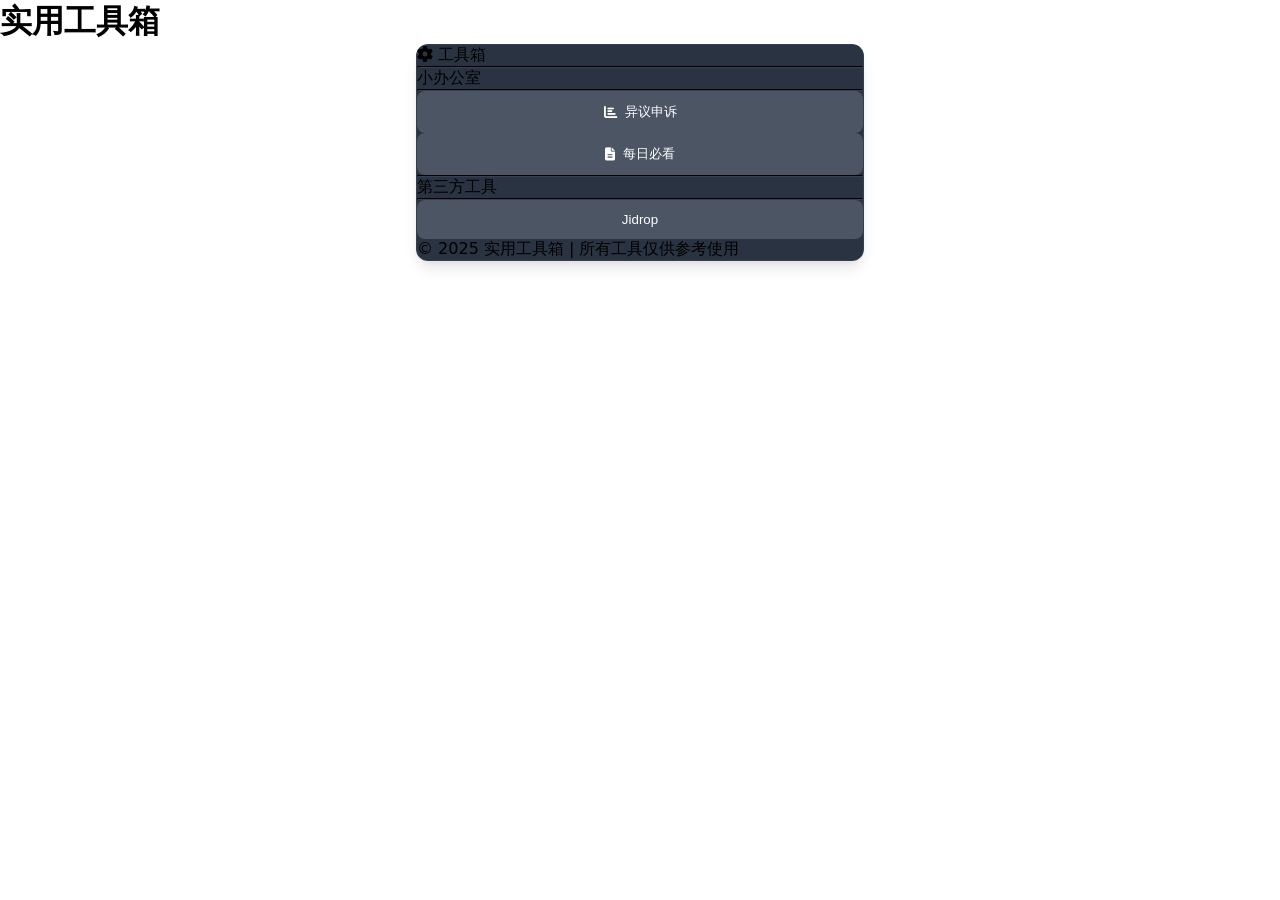
==== index.html @ 1bca1ba9 "新增异议申诉和每日必看页面，重构代码结构，提取公共函数，统一样式，优化深色模式支持，确保所有组件符合Flowbite标准。" ====
<!DOCTYPE html>
<html lang="zh-CN">

<head>
    <meta charset="UTF-8">
    <meta name="viewport" content="width=device-width, initial-scale=1.0">
    <title>工具箱 - 高效实用的工具集合</title>
    <!-- Tailwind CSS -->
    <script src="https://cdn.tailwindcss.com"></script>
    <!-- Tailwind配置 -->
    <script>
        tailwind.config = {
            darkMode: 'class',
            theme: {
                extend: {
                    colors: {
                        primary: '#6b7280', // 主色调统一（灰色）
                        secondary: '#4b5563',
                    },
                    fontFamily: {
                        sans: ['Inter', 'system-ui', 'sans-serif'], // 现代无衬线字体
                    },
                }
            }
        }
    </script>
    <!-- 公共样式 -->
    <link rel="stylesheet" href="assets/css/common.css" />
    <!-- Flowbite（增强组件） -->
    <link rel="stylesheet" href="https://cdn.jsdelivr.net/npm/flowbite@2.5.2/dist/flowbite.min.css" />
</head>

<body class="min-h-screen p-4 bg-gray-900">
    <!-- 自适应背景图（移动端/桌面端） -->
    <div class="fixed inset-0 -z-10">
        <img src="assets/images/bg-mobile.jpg" alt="移动端背景" class="w-full h-full object-cover md:hidden"
            onerror="this.style.display='none'">
        <img src="assets/images/bg-desktop.jpg" alt="桌面端背景" class="w-full h-full object-cover hidden md:block"
            onerror="this.style.display='none'">
        <!-- 背景遮罩（提升文字可读性） -->
        <div class="absolute inset-0 bg-black/50"></div>
    </div>

    <!-- 主容器（移动端优先） -->
    <div class="w-full max-w-md mx-auto mt-8 mb-8">
        <!-- Logo区域 -->
        <div class="flex items-center justify-center mb-6">
            <img src="assets/images/logo.png" alt="工具箱Logo" class="w-12 h-12 rounded-full"
                onerror="this.style.display='none'">
            <h1 class="ml-3 text-2xl font-bold text-white drop-shadow-md">实用工具箱</h1>
        </div>

        <!-- 卡片容器 -->
        <div class="card">
            <!-- 标题栏（复用公共函数） -->
            <div id="header"></div>

            <!-- 工具按钮列表 -->
            <div class="p-5 space-y-4">

                <!-- 新增分割线+说明（增强真实感） -->
                <div class="flex items-center gap-2 text-gray-400 text-sm mt-2">
                    <hr class="flex-1 border-gray-700">
                    <span>小办公室</span>
                    <hr class="flex-1 border-gray-700">
                </div>

                <!-- 异议申诉按钮 -->
                <a href="pages/异议申诉.html" class="block">
                    <button type="button" class="btn-primary inline-flex items-center justify-center gap-2">
                        <span id="icon-objection"></span>
                        <span>异议申诉</span>
                    </button>
                </a>

                <!-- 每日必看按钮 -->
                <a href="pages/每日必看.html" class="block">
                    <button type="button" class="btn-primary inline-flex items-center justify-center gap-2">
                        <span id="icon-daily"></span>
                        <span>每日必看</span>
                    </button>
                </a>

                <!-- 新增分割线+说明（增强真实感） -->
                <div class="flex items-center gap-2 text-gray-400 text-sm mt-2">
                    <hr class="flex-1 border-gray-700">
                    <span>第三方工具</span>
                    <hr class="flex-1 border-gray-700">
                </div>


                <!-- Jidrop按钮 -->
                <a href="https://jidrop.com/" target="_blank" class="block">
                    <button type="button" class="btn-primary inline-flex items-center justify-center gap-2">
                        <img src="https://jidrop.com/images/favicon-96x96.png" alt="Jidrop图标" class="w-5 h-5"
                            onerror="this.style.display='none'; document.getElementById('icon-jidrop').style.display='inline-block'">
                
                        <span>Jidrop</span>
                    </button>
                </a>
            </div>

            <!-- 底部信息（增强真实感） -->
            <div class="px-5 py-4 border-t border-gray-700 text-xs text-gray-400">
                <p>© 2025 实用工具箱 | 所有工具仅供参考使用</p>
            </div>
        </div>
    </div>

    <!-- 脚本加载 -->
    <script src="https://cdn.jsdelivr.net/npm/flowbite@2.5.2/dist/flowbite.min.js"></script>
    <script src="assets/js/common.js"></script>
    <script>
        // 渲染标题栏
        document.getElementById('header').innerHTML = renderHeader(`
            <span class="inline-flex items-center gap-2">
                <i class="fa-solid fa-cog w-5 h-5"></i> 工具箱
            </span>
        `);
        // 渲染按钮图标
        document.getElementById('icon-objection').innerHTML = '<i class="fa-solid fa-chart-bar w-5 h-5"></i>';
        document.getElementById('icon-daily').innerHTML = '<i class="fa-solid fa-file-text w-5 h-5"></i>';
    </script>
</body>

</html>
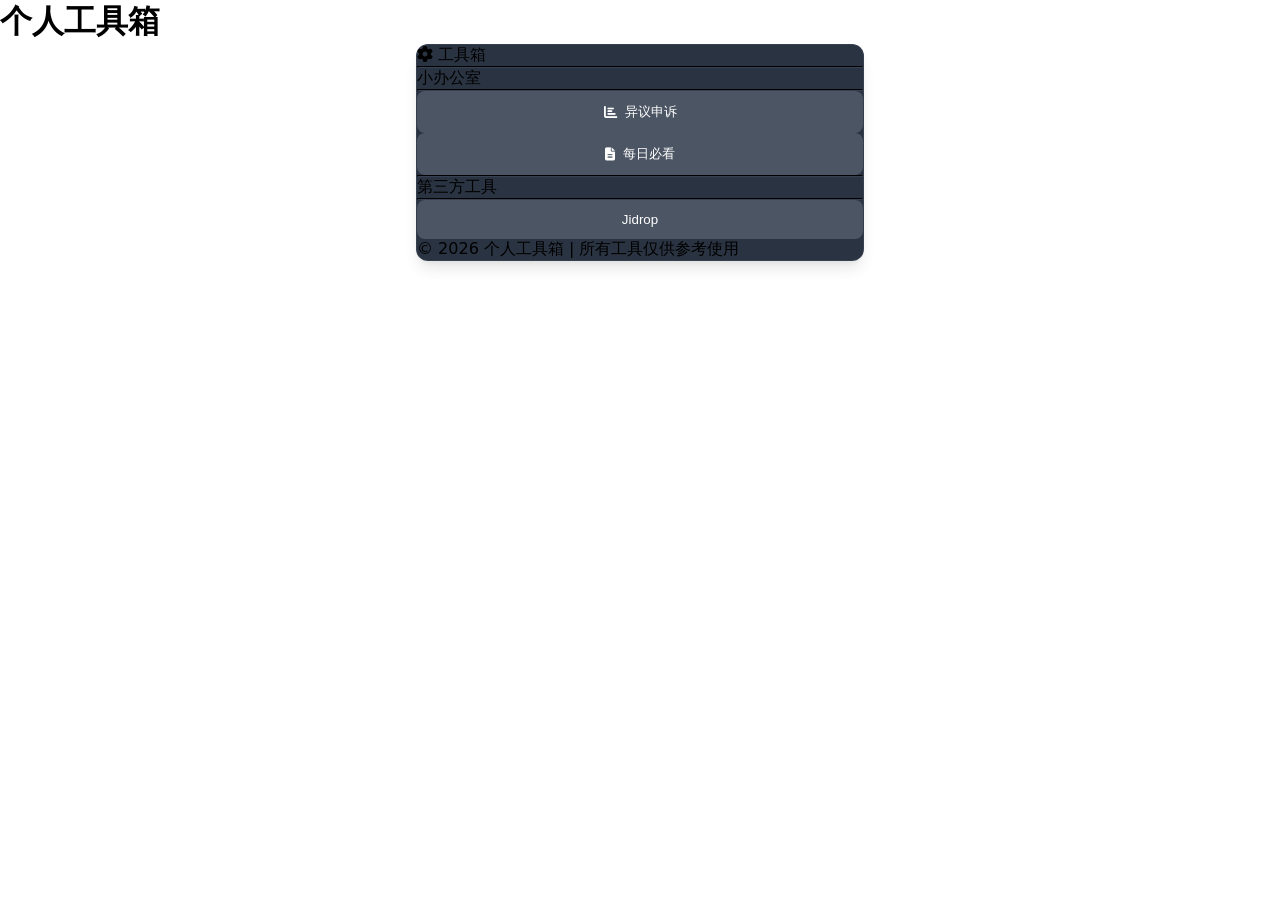
==== commit 7d0d9825: "修改标题和版权信息，将“实用工具箱”更改为“个人工具箱”，更新版权年份至2026年。" ====
--- a/index.html
+++ b/index.html
@@ -47,7 +47,7 @@
         <div class="flex items-center justify-center mb-6">
             <img src="assets/images/logo.png" alt="工具箱Logo" class="w-12 h-12 rounded-full"
                 onerror="this.style.display='none'">
-            <h1 class="ml-3 text-2xl font-bold text-white drop-shadow-md">实用工具箱</h1>
+            <h1 class="ml-3 text-2xl font-bold text-white drop-shadow-md">个人工具箱</h1>
         </div>
 
         <!-- 卡片容器 -->
@@ -102,7 +102,7 @@
 
             <!-- 底部信息（增强真实感） -->
             <div class="px-5 py-4 border-t border-gray-700 text-xs text-gray-400">
-                <p>© 2025 实用工具箱 | 所有工具仅供参考使用</p>
+                <p>© 2026 个人工具箱 | 所有工具仅供参考使用</p>
             </div>
         </div>
     </div>
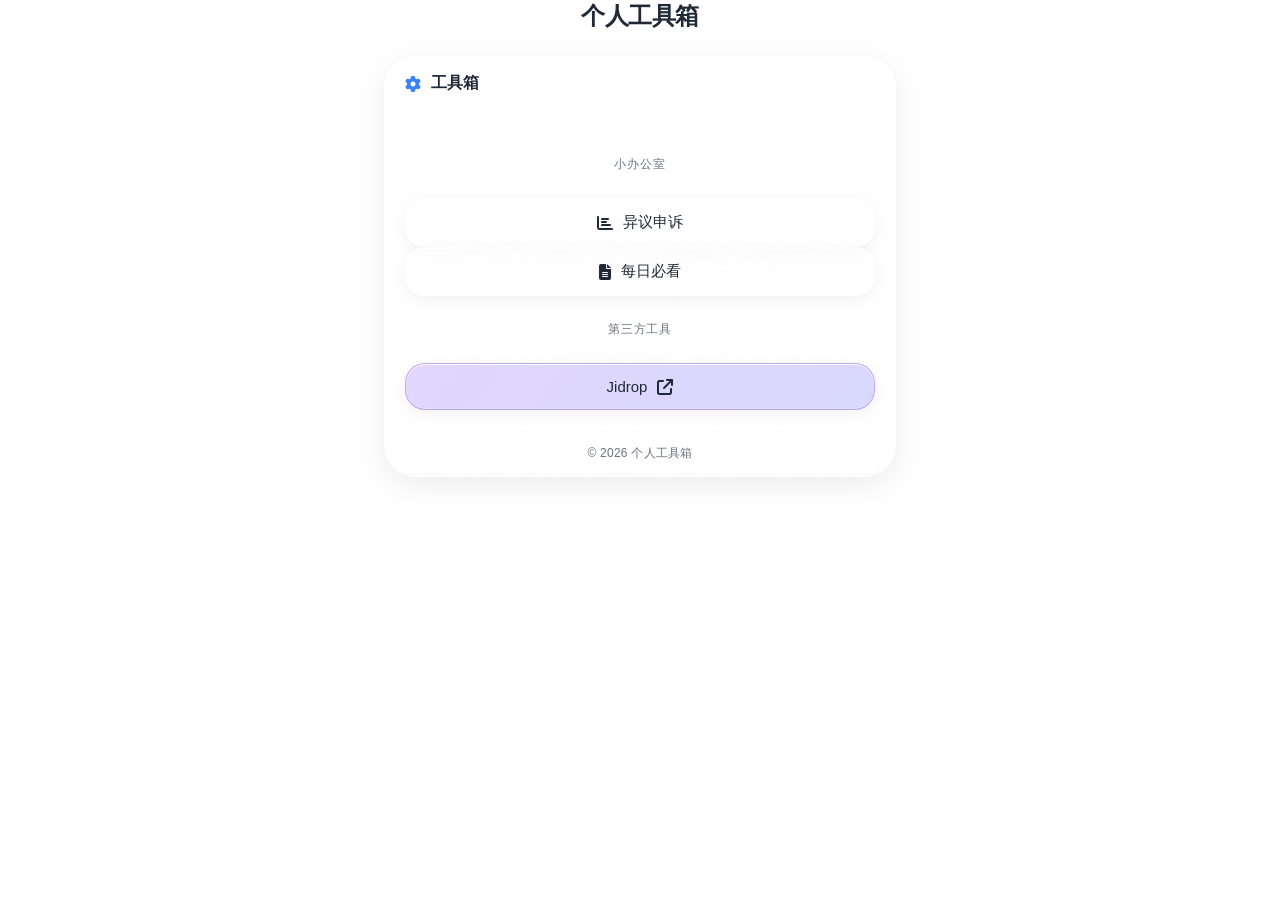
==== commit 6c722c37: "更新工具箱页面，优化了样式和结构，移除了Flowbite依赖，添加Font Awesome图标库。调整了各页面的布局，使其在移动端和桌面端更具响应性。修复了按钮图标渲染问题，并简化了代码结构，提升了可" ====
--- a/index.html
+++ b/index.html
@@ -7,120 +7,93 @@
     <title>工具箱 - 高效实用的工具集合</title>
     <!-- Tailwind CSS -->
     <script src="https://cdn.tailwindcss.com"></script>
-    <!-- Tailwind配置 -->
-    <script>
-        tailwind.config = {
-            darkMode: 'class',
-            theme: {
-                extend: {
-                    colors: {
-                        primary: '#6b7280', // 主色调统一（灰色）
-                        secondary: '#4b5563',
-                    },
-                    fontFamily: {
-                        sans: ['Inter', 'system-ui', 'sans-serif'], // 现代无衬线字体
-                    },
-                }
-            }
-        }
-    </script>
     <!-- 公共样式 -->
     <link rel="stylesheet" href="assets/css/common.css" />
-    <!-- Flowbite（增强组件） -->
-    <link rel="stylesheet" href="https://cdn.jsdelivr.net/npm/flowbite@2.5.2/dist/flowbite.min.css" />
+    <!-- Font Awesome -->
+    <link rel="stylesheet" href="https://cdnjs.cloudflare.com/ajax/libs/font-awesome/6.5.1/css/all.min.css" />
 </head>
 
-<body class="min-h-screen p-4 bg-gray-900">
-    <!-- 自适应背景图（移动端/桌面端） -->
-    <div class="fixed inset-0 -z-10">
-        <img src="assets/images/bg-mobile.jpg" alt="移动端背景" class="w-full h-full object-cover md:hidden"
-            onerror="this.style.display='none'">
-        <img src="assets/images/bg-desktop.jpg" alt="桌面端背景" class="w-full h-full object-cover hidden md:block"
-            onerror="this.style.display='none'">
-        <!-- 背景遮罩（提升文字可读性） -->
-        <div class="absolute inset-0 bg-black/50"></div>
-    </div>
+<body class="min-h-screen p-4 md:p-8">
+    <!-- SVG滤镜定义 - 液态玻璃效果 -->
+    <svg style="position: absolute; width: 0; height: 0; pointer-events: none;">
+        <defs>
+            <filter id="liquid-glass-filter" x="-50%" y="-50%" width="200%" height="200%">
+                <feGaussianBlur in="SourceGraphic" stdDeviation="10" result="blur" />
+                <feColorMatrix in="blur" mode="matrix" values="1 0 0 0 0  0 1 0 0 0  0 0 1 0 0  0 0 0 18 -7"
+                    result="goo" />
+                <feComposite in="SourceGraphic" in2="goo" operator="atop" />
+            </filter>
+        </defs>
+    </svg>
 
-    <!-- 主容器（移动端优先） -->
-    <div class="w-full max-w-md mx-auto mt-8 mb-8">
+    <!-- 主容器 -->
+    <div class="w-full max-w-lg mx-auto mt-4 md:mt-12 mb-8">
         <!-- Logo区域 -->
-        <div class="flex items-center justify-center mb-6">
-            <img src="assets/images/logo.png" alt="工具箱Logo" class="w-12 h-12 rounded-full"
-                onerror="this.style.display='none'">
-            <h1 class="ml-3 text-2xl font-bold text-white drop-shadow-md">个人工具箱</h1>
+        <div class="logo-container">
+            <img src="assets/images/logo.png" alt="工具箱Logo" onerror="this.style.display='none'">
+            <h1>个人工具箱</h1>
         </div>
 
         <!-- 卡片容器 -->
         <div class="card">
-            <!-- 标题栏（复用公共函数） -->
-            <div id="header"></div>
+            <!-- 标题栏 -->
+            <div class="card-header">
+                <div class="card-header-title">
+                    <i class="fa-solid fa-cog"></i>
+                    <span>工具箱</span>
+                </div>
+            </div>
 
             <!-- 工具按钮列表 -->
-            <div class="p-5 space-y-4">
+            <div class="card-content space-y-3">
 
-                <!-- 新增分割线+说明（增强真实感） -->
-                <div class="flex items-center gap-2 text-gray-400 text-sm mt-2">
-                    <hr class="flex-1 border-gray-700">
+                <!-- 分割线：小办公室 -->
+                <div class="divider">
                     <span>小办公室</span>
-                    <hr class="flex-1 border-gray-700">
                 </div>
 
                 <!-- 异议申诉按钮 -->
                 <a href="pages/异议申诉.html" class="block">
-                    <button type="button" class="btn-primary inline-flex items-center justify-center gap-2">
-                        <span id="icon-objection"></span>
+                    <button type="button" class="btn-primary">
+                        <i class="fa-solid fa-chart-bar"></i>
                         <span>异议申诉</span>
                     </button>
                 </a>
 
                 <!-- 每日必看按钮 -->
                 <a href="pages/每日必看.html" class="block">
-                    <button type="button" class="btn-primary inline-flex items-center justify-center gap-2">
-                        <span id="icon-daily"></span>
+                    <button type="button" class="btn-primary">
+                        <i class="fa-solid fa-file-text"></i>
                         <span>每日必看</span>
                     </button>
                 </a>
 
-                <!-- 新增分割线+说明（增强真实感） -->
-                <div class="flex items-center gap-2 text-gray-400 text-sm mt-2">
-                    <hr class="flex-1 border-gray-700">
+                <!-- 分割线：第三方工具 -->
+                <div class="divider">
                     <span>第三方工具</span>
-                    <hr class="flex-1 border-gray-700">
                 </div>
-
 
                 <!-- Jidrop按钮 -->
                 <a href="https://jidrop.com/" target="_blank" class="block">
-                    <button type="button" class="btn-primary inline-flex items-center justify-center gap-2">
-                        <img src="https://jidrop.com/images/favicon-96x96.png" alt="Jidrop图标" class="w-5 h-5"
-                            onerror="this.style.display='none'; document.getElementById('icon-jidrop').style.display='inline-block'">
-                
+                    <button type="button" class="btn-primary btn-external">
+                        <img src="https://jidrop.com/images/favicon-96x96.png" alt="Jidrop" class="w-5 h-5 rounded"
+                            onerror="this.style.display='none'">
                         <span>Jidrop</span>
+                        <i class="fa-solid fa-external-link text-xs opacity-60"></i>
                     </button>
                 </a>
+
             </div>
 
-            <!-- 底部信息（增强真实感） -->
-            <div class="px-5 py-4 border-t border-gray-700 text-xs text-gray-400">
-                <p>© 2026 个人工具箱 | 所有工具仅供参考使用</p>
+            <!-- 底部信息 -->
+            <div class="card-footer">
+                <p>© 2026 个人工具箱</p>
             </div>
         </div>
     </div>
 
     <!-- 脚本加载 -->
-    <script src="https://cdn.jsdelivr.net/npm/flowbite@2.5.2/dist/flowbite.min.js"></script>
     <script src="assets/js/common.js"></script>
-    <script>
-        // 渲染标题栏
-        document.getElementById('header').innerHTML = renderHeader(`
-            <span class="inline-flex items-center gap-2">
-                <i class="fa-solid fa-cog w-5 h-5"></i> 工具箱
-            </span>
-        `);
-        // 渲染按钮图标
-        document.getElementById('icon-objection').innerHTML = '<i class="fa-solid fa-chart-bar w-5 h-5"></i>';
-        document.getElementById('icon-daily').innerHTML = '<i class="fa-solid fa-file-text w-5 h-5"></i>';
-    </script>
 </body>
 
 </html>
--- a/assets/css/common.css
+++ b/assets/css/common.css
@@ -0,0 +1,697 @@
+/* 液态玻璃效果 - 基于 shuding/liquid-glass */
+
+/* CSS变量 */
+:root {
+    --glass-blur: 0.5px;
+    --glass-primary: #3b82f6;
+    --glass-secondary: #6366f1;
+    --glass-text: #1f2937;
+    --glass-text-muted: #6b7280;
+}
+
+/* 全局重置 */
+* {
+    margin: 0;
+    padding: 0;
+    box-sizing: border-box;
+}
+
+/* 自定义字体 */
+@import url('https://fonts.googleapis.com/css2?family=Inter:wght@400;500;600;700&display=swap');
+
+/* 页面背景 */
+body {
+    font-family: 'Inter', -apple-system, BlinkMacSystemFont, sans-serif;
+    min-height: 100vh;
+    color: var(--glass-text);
+    overflow-x: hidden;
+    background-image: url('https://files.seeusercontent.com/2026/03/21/Rz3d/24_.jpg');
+    background-size: cover;
+    background-position: center;
+    background-attachment: fixed;
+}
+
+/* SVG滤镜定义 - 液态玻璃核心 */
+@supports (backdrop-filter: blur(1px)) {
+    .liquid-glass {
+        backdrop-filter: url(#liquid-glass-filter) blur(var(--glass-blur));
+        -webkit-backdrop-filter: url(#liquid-glass-filter) blur(var(--glass-blur));
+    }
+}
+
+/* 液态玻璃卡片 */
+.card {
+    background: linear-gradient(135deg,
+            rgba(255, 255, 255, 0.5) 0%,
+            rgba(255, 255, 255, 0.3) 50%,
+            rgba(255, 255, 255, 0.5) 100%);
+    backdrop-filter: blur(var(--glass-blur)) saturate(180%);
+    -webkit-backdrop-filter: blur(var(--glass-blur)) saturate(180%);
+    border-radius: 2rem;
+    border: 1px solid rgba(255, 255, 255, 0.6);
+    box-shadow:
+        0 8px 32px rgba(0, 0, 0, 0.08),
+        0 0 0 1px rgba(255, 255, 255, 0.3) inset,
+        0 2px 0 rgba(255, 255, 255, 0.8) inset,
+        0 -2px 0 rgba(0, 0, 0, 0.02) inset;
+    position: relative;
+    overflow: hidden;
+}
+
+/* 卡片折射光效 */
+.card::before {
+    content: '';
+    position: absolute;
+    top: 0;
+    left: 0;
+    right: 0;
+    bottom: 0;
+    background: linear-gradient(105deg,
+            transparent 40%,
+            rgba(255, 255, 255, 0.5) 45%,
+            rgba(255, 255, 255, 0.6) 50%,
+            rgba(255, 255, 255, 0.5) 55%,
+            transparent 60%);
+    pointer-events: none;
+    opacity: 0.3;
+}
+
+/* 卡片边缘高光 */
+.card::after {
+    content: '';
+    position: absolute;
+    top: -1px;
+    left: -1px;
+    right: -1px;
+    bottom: -1px;
+    border-radius: 2rem;
+    background: linear-gradient(135deg,
+            rgba(255, 255, 255, 0.8) 0%,
+            transparent 50%,
+            rgba(255, 255, 255, 0.2) 100%);
+    pointer-events: none;
+    mask: linear-gradient(#fff 0 0) content-box, linear-gradient(#fff 0 0);
+    mask-composite: exclude;
+    -webkit-mask: linear-gradient(#fff 0 0) content-box, linear-gradient(#fff 0 0);
+    -webkit-mask-composite: xor;
+    padding: 1px;
+}
+
+/* 移动端优先的媒体查询 */
+@media (min-width: 768px) {
+    .card {
+        max-width: 32rem;
+        margin-left: auto;
+        margin-right: auto;
+    }
+}
+
+/* 标题样式 */
+.page-title {
+    font-size: 1.5rem;
+    font-weight: 600;
+    color: var(--glass-text);
+    letter-spacing: -0.02em;
+}
+
+/* 液态玻璃按钮 */
+.btn-primary {
+    width: 100%;
+    padding: 0.875rem 1.25rem;
+    border-radius: 1.25rem;
+    background: linear-gradient(135deg,
+            rgba(255, 255, 255, 0.6) 0%,
+            rgba(255, 255, 255, 0.4) 100%);
+    backdrop-filter: blur(20px) saturate(150%);
+    -webkit-backdrop-filter: blur(20px) saturate(150%);
+    color: var(--glass-text);
+    font-family: 'Inter', sans-serif;
+    font-weight: 500;
+    font-size: 0.9375rem;
+    cursor: pointer;
+    display: flex;
+    align-items: center;
+    justify-content: center;
+    gap: 0.625rem;
+    transition: all 0.3s cubic-bezier(0.4, 0, 0.2, 1);
+    border: 1px solid rgba(255, 255, 255, 0.6);
+    position: relative;
+    overflow: hidden;
+    box-shadow:
+        0 4px 16px rgba(0, 0, 0, 0.06),
+        0 0 0 1px rgba(255, 255, 255, 0.2) inset,
+        0 1px 0 rgba(255, 255, 255, 0.9) inset;
+}
+
+/* 按钮折射光效 */
+.btn-primary::before {
+    content: '';
+    position: absolute;
+    top: 0;
+    left: -100%;
+    width: 100%;
+    height: 100%;
+    background: linear-gradient(90deg,
+            transparent,
+            rgba(255, 255, 255, 0.4),
+            transparent);
+    transition: left 0.5s ease;
+}
+
+.btn-primary:hover::before {
+    left: 100%;
+}
+
+.btn-primary:hover {
+    background: linear-gradient(135deg,
+            rgba(255, 255, 255, 0.75) 0%,
+            rgba(255, 255, 255, 0.55) 100%);
+    border-color: rgba(255, 255, 255, 0.8);
+    box-shadow:
+        0 8px 24px rgba(0, 0, 0, 0.1),
+        0 0 0 1px rgba(255, 255, 255, 0.3) inset,
+        0 1px 0 rgba(255, 255, 255, 1) inset;
+    transform: translateY(-2px);
+}
+
+.btn-primary:active {
+    transform: translateY(0);
+    box-shadow:
+        0 2px 8px rgba(0, 0, 0, 0.08),
+        0 0 0 1px rgba(255, 255, 255, 0.2) inset;
+}
+
+/* 成功按钮 */
+.btn-success {
+    width: 100%;
+    padding: 0.875rem 1.25rem;
+    border-radius: 1.25rem;
+    background: linear-gradient(135deg,
+            rgba(59, 130, 246, 0.35) 0%,
+            rgba(99, 102, 241, 0.35) 100%);
+    backdrop-filter: blur(20px) saturate(150%);
+    -webkit-backdrop-filter: blur(20px) saturate(150%);
+    color: var(--glass-primary);
+    font-family: 'Inter', sans-serif;
+    font-weight: 600;
+    font-size: 0.9375rem;
+    cursor: pointer;
+    display: flex;
+    align-items: center;
+    justify-content: center;
+    gap: 0.625rem;
+    transition: all 0.3s cubic-bezier(0.4, 0, 0.2, 1);
+    border: 1px solid rgba(59, 130, 246, 0.4);
+    position: relative;
+    overflow: hidden;
+    box-shadow:
+        0 4px 16px rgba(59, 130, 246, 0.15),
+        0 0 0 1px rgba(255, 255, 255, 0.2) inset,
+        0 1px 0 rgba(255, 255, 255, 0.6) inset;
+}
+
+.btn-success::before {
+    content: '';
+    position: absolute;
+    top: 0;
+    left: -100%;
+    width: 100%;
+    height: 100%;
+    background: linear-gradient(90deg,
+            transparent,
+            rgba(255, 255, 255, 0.3),
+            transparent);
+    transition: left 0.5s ease;
+}
+
+.btn-success:hover::before {
+    left: 100%;
+}
+
+.btn-success:hover {
+    background: linear-gradient(135deg,
+            rgba(59, 130, 246, 0.45) 0%,
+            rgba(99, 102, 241, 0.45) 100%);
+    border-color: rgba(59, 130, 246, 0.6);
+    box-shadow:
+        0 8px 24px rgba(59, 130, 246, 0.25),
+        0 0 0 1px rgba(255, 255, 255, 0.3) inset,
+        0 1px 0 rgba(255, 255, 255, 0.7) inset;
+    transform: translateY(-2px);
+}
+
+/* 次要按钮 */
+.btn-secondary {
+    padding: 0.5rem 0.875rem;
+    background: rgba(255, 255, 255, 0.5);
+    backdrop-filter: blur(16px);
+    -webkit-backdrop-filter: blur(16px);
+    color: var(--glass-text);
+    border-radius: 0.875rem;
+    border: 1px solid rgba(255, 255, 255, 0.6);
+    cursor: pointer;
+    font-size: 0.875rem;
+    font-family: 'Inter', sans-serif;
+    font-weight: 500;
+    display: inline-flex;
+    align-items: center;
+    gap: 0.375rem;
+    transition: all 0.25s ease;
+    box-shadow:
+        0 2px 8px rgba(0, 0, 0, 0.04),
+        0 1px 0 rgba(255, 255, 255, 0.8) inset;
+}
+
+.btn-secondary:hover {
+    background: rgba(255, 255, 255, 0.7);
+    border-color: rgba(255, 255, 255, 0.8);
+}
+
+/* 主题切换按钮 */
+.theme-toggle {
+    padding: 0.5rem;
+    border-radius: 50%;
+    background: rgba(255, 255, 255, 0.5);
+    backdrop-filter: blur(16px);
+    -webkit-backdrop-filter: blur(16px);
+    border: 1px solid rgba(255, 255, 255, 0.6);
+    cursor: pointer;
+    color: var(--glass-text);
+    transition: all 0.25s ease;
+    box-shadow:
+        0 2px 8px rgba(0, 0, 0, 0.04),
+        0 1px 0 rgba(255, 255, 255, 0.8) inset;
+}
+
+.theme-toggle:hover {
+    background: rgba(255, 255, 255, 0.7);
+}
+
+/* Toast 提示样式 */
+.toast {
+    position: fixed;
+    bottom: 1.5rem;
+    right: 1.5rem;
+    display: flex;
+    align-items: center;
+    padding: 0.875rem 1.25rem;
+    background: rgba(255, 255, 255, 0.75);
+    backdrop-filter: blur(var(--glass-blur)) saturate(180%);
+    -webkit-backdrop-filter: blur(var(--glass-blur)) saturate(180%);
+    border-radius: 1rem;
+    border: 1px solid rgba(255, 255, 255, 0.6);
+    box-shadow:
+        0 8px 32px rgba(0, 0, 0, 0.12),
+        0 0 0 1px rgba(255, 255, 255, 0.2) inset,
+        0 1px 0 rgba(255, 255, 255, 0.9) inset;
+    z-index: 9999;
+    color: var(--glass-text);
+}
+
+.toast-icon {
+    display: flex;
+    align-items: center;
+    justify-content: center;
+    width: 1.25rem;
+    height: 1.25rem;
+    border-radius: 50%;
+    background: linear-gradient(135deg, var(--glass-primary), var(--glass-secondary));
+    color: white;
+    font-size: 0.75rem;
+}
+
+/* 表单样式 */
+input[type="text"],
+input[type="email"],
+input[type="password"],
+input[type="file"],
+input[type="number"],
+textarea,
+select {
+    width: 100%;
+    padding: 0.625rem 0.875rem;
+    border-radius: 0.875rem;
+    border: 1px solid rgba(255, 255, 255, 0.5);
+    background: rgba(255, 255, 255, 0.45);
+    backdrop-filter: blur(12px);
+    -webkit-backdrop-filter: blur(12px);
+    color: var(--glass-text);
+    font-family: 'Inter', sans-serif;
+    font-size: 0.9375rem;
+    transition: all 0.25s ease;
+    box-shadow:
+        0 0 0 1px rgba(255, 255, 255, 0.1) inset,
+        0 1px 0 rgba(255, 255, 255, 0.6) inset;
+}
+
+input[type="text"]:focus,
+input[type="email"]:focus,
+input[type="password"]:focus,
+input[type="file"]:focus,
+input[type="number"]:focus,
+textarea:focus,
+select:focus {
+    outline: none;
+    border-color: var(--glass-primary);
+    background: rgba(255, 255, 255, 0.6);
+    box-shadow:
+        0 0 0 3px rgba(59, 130, 246, 0.15),
+        0 0 0 1px rgba(255, 255, 255, 0.2) inset,
+        0 1px 0 rgba(255, 255, 255, 0.8) inset;
+}
+
+input[type="text"]::placeholder,
+input[type="email"]::placeholder,
+input[type="password"]::placeholder,
+input[type="number"]::placeholder,
+textarea::placeholder {
+    color: var(--glass-text-muted);
+}
+
+/* 标签样式 */
+label {
+    display: block;
+    font-size: 0.875rem;
+    font-weight: 500;
+    color: var(--glass-text);
+    margin-bottom: 0.375rem;
+}
+
+/* 分割线样式 */
+hr {
+    border: none;
+    height: 1px;
+    background: linear-gradient(90deg,
+            transparent,
+            rgba(255, 255, 255, 0.6),
+            transparent);
+}
+
+/* 自定义分割线组件 */
+.divider {
+    display: flex;
+    align-items: center;
+    gap: 0.875rem;
+    margin: 1.25rem 0;
+}
+
+.divider::before,
+.divider::after {
+    content: '';
+    flex: 1;
+    height: 1px;
+    background: linear-gradient(90deg, transparent, rgba(255, 255, 255, 0.5));
+}
+
+.divider::after {
+    background: linear-gradient(90deg, rgba(255, 255, 255, 0.5), transparent);
+}
+
+.divider span {
+    font-size: 0.75rem;
+    color: var(--glass-text-muted);
+    text-transform: uppercase;
+    letter-spacing: 0.08em;
+    white-space: nowrap;
+    background: rgba(255, 255, 255, 0.5);
+    backdrop-filter: blur(12px);
+    -webkit-backdrop-filter: blur(12px);
+    padding: 0.25rem 0.75rem;
+    border-radius: 1rem;
+    border: 1px solid rgba(255, 255, 255, 0.5);
+    box-shadow: 0 1px 0 rgba(255, 255, 255, 0.8) inset;
+}
+
+/* 链接样式 */
+a {
+    color: var(--glass-primary);
+    text-decoration: none;
+    transition: all 0.25s ease;
+}
+
+a:hover {
+    color: var(--glass-secondary);
+}
+
+/* 滚动条样式 */
+::-webkit-scrollbar {
+    width: 8px;
+    height: 8px;
+}
+
+::-webkit-scrollbar-track {
+    background: rgba(255, 255, 255, 0.3);
+    border-radius: 4px;
+}
+
+::-webkit-scrollbar-thumb {
+    background: rgba(59, 130, 246, 0.4);
+    border-radius: 4px;
+}
+
+::-webkit-scrollbar-thumb:hover {
+    background: rgba(59, 130, 246, 0.6);
+}
+
+/* 卡片头部样式 */
+.card-header {
+    display: flex;
+    align-items: center;
+    justify-content: space-between;
+    padding: 1rem 1.25rem;
+    background: linear-gradient(180deg,
+            rgba(255, 255, 255, 0.35) 0%,
+            transparent 100%);
+    border-bottom: 1px solid rgba(255, 255, 255, 0.35);
+    border-radius: 2rem 2rem 0 0;
+    position: relative;
+}
+
+.card-header-title {
+    font-size: 1rem;
+    font-weight: 600;
+    color: var(--glass-text);
+    display: flex;
+    align-items: center;
+    gap: 0.625rem;
+    letter-spacing: -0.01em;
+}
+
+.card-header-title i {
+    color: var(--glass-primary);
+}
+
+/* 返回按钮 */
+.back-btn {
+    display: flex;
+    align-items: center;
+    gap: 0.375rem;
+    color: var(--glass-text-muted);
+    font-size: 0.875rem;
+    font-weight: 500;
+    transition: all 0.25s ease;
+    padding: 0.375rem 0.625rem;
+    border-radius: 0.75rem;
+    background: rgba(255, 255, 255, 0.45);
+    backdrop-filter: blur(12px);
+    -webkit-backdrop-filter: blur(12px);
+    border: 1px solid rgba(255, 255, 255, 0.5);
+    box-shadow: 0 1px 0 rgba(255, 255, 255, 0.8) inset;
+}
+
+.back-btn:hover {
+    color: var(--glass-primary);
+    background: rgba(255, 255, 255, 0.65);
+}
+
+/* 卡片内容区域 */
+.card-content {
+    padding: 1.25rem;
+    position: relative;
+    z-index: 1;
+}
+
+/* 卡片底部 */
+.card-footer {
+    padding: 0.875rem 1.25rem;
+    border-top: 1px solid rgba(255, 255, 255, 0.35);
+    background: linear-gradient(180deg,
+            transparent 0%,
+            rgba(255, 255, 255, 0.2) 100%);
+    border-radius: 0 0 2rem 2rem;
+    position: relative;
+    z-index: 1;
+}
+
+.card-footer p {
+    font-size: 0.75rem;
+    color: var(--glass-text-muted);
+    text-align: center;
+    letter-spacing: 0.02em;
+}
+
+/* Logo区域 */
+.logo-container {
+    display: flex;
+    align-items: center;
+    justify-content: center;
+    gap: 0.875rem;
+    margin-bottom: 1.5rem;
+}
+
+.logo-container img {
+    width: 3rem;
+    height: 3rem;
+    border-radius: 50%;
+    border: 2px solid rgba(255, 255, 255, 0.7);
+    box-shadow:
+        0 4px 16px rgba(0, 0, 0, 0.08),
+        0 0 0 1px rgba(255, 255, 255, 0.3) inset;
+}
+
+.logo-container h1 {
+    font-size: 1.5rem;
+    font-weight: 700;
+    color: var(--glass-text);
+    letter-spacing: -0.02em;
+    text-shadow: 0 1px 2px rgba(255, 255, 255, 0.8);
+}
+
+/* 分组容器 */
+.group-container {
+    background: linear-gradient(135deg,
+            rgba(255, 255, 255, 0.45) 0%,
+            rgba(255, 255, 255, 0.3) 100%);
+    backdrop-filter: blur(16px) saturate(150%);
+    -webkit-backdrop-filter: blur(16px) saturate(150%);
+    border-radius: 1.25rem;
+    padding: 1rem;
+    border: 1px solid rgba(255, 255, 255, 0.5);
+    margin-bottom: 0.875rem;
+    box-shadow:
+        0 4px 16px rgba(0, 0, 0, 0.04),
+        0 0 0 1px rgba(255, 255, 255, 0.15) inset,
+        0 1px 0 rgba(255, 255, 255, 0.8) inset;
+    position: relative;
+}
+
+/* 分组容器光效 */
+.group-container::before {
+    content: '';
+    position: absolute;
+    top: 0;
+    left: 0;
+    right: 0;
+    height: 50%;
+    background: linear-gradient(180deg,
+            rgba(255, 255, 255, 0.2) 0%,
+            transparent 100%);
+    border-radius: 1.25rem 1.25rem 0 0;
+    pointer-events: none;
+}
+
+.group-header {
+    display: flex;
+    align-items: center;
+    gap: 0.625rem;
+    margin-bottom: 0.75rem;
+    font-size: 0.875rem;
+    font-weight: 600;
+    color: var(--glass-text);
+    letter-spacing: -0.01em;
+    position: relative;
+    z-index: 1;
+}
+
+.group-header i {
+    color: var(--glass-primary);
+}
+
+.group-total {
+    margin-left: auto;
+    font-size: 0.875rem;
+    font-weight: 600;
+    color: white;
+    background: linear-gradient(135deg, var(--glass-primary), var(--glass-secondary));
+    padding: 0.125rem 0.5rem;
+    border-radius: 0.5rem;
+    box-shadow:
+        0 2px 8px rgba(59, 130, 246, 0.3),
+        0 1px 0 rgba(255, 255, 255, 0.3) inset;
+}
+
+/* 输入行 */
+.input-row {
+    display: flex;
+    align-items: center;
+    justify-content: space-between;
+    padding: 0.375rem 0;
+    position: relative;
+    z-index: 1;
+}
+
+.input-row label {
+    margin-bottom: 0;
+    font-size: 0.9375rem;
+    color: var(--glass-text);
+}
+
+.input-row input {
+    width: 5rem;
+    text-align: center;
+}
+
+/* 动画效果 */
+@keyframes slide-in {
+    from {
+        opacity: 0;
+        transform: translateY(10px);
+    }
+
+    to {
+        opacity: 1;
+        transform: translateY(0);
+    }
+}
+
+.btn-primary,
+.group-container {
+    animation: slide-in 0.4s ease forwards;
+}
+
+/* 响应式调整 */
+@media (max-width: 640px) {
+    .logo-container h1 {
+        font-size: 1.25rem;
+    }
+
+    .card-header-title {
+        font-size: 0.9375rem;
+    }
+
+    .btn-primary {
+        padding: 0.75rem 1rem;
+        font-size: 0.9375rem;
+    }
+}
+
+/* 外部链接按钮样式 */
+.btn-external {
+    background: linear-gradient(135deg,
+            rgba(139, 92, 246, 0.25) 0%,
+            rgba(99, 102, 241, 0.25) 100%);
+    border-color: rgba(139, 92, 246, 0.4);
+}
+
+.btn-external:hover {
+    background: linear-gradient(135deg,
+            rgba(139, 92, 246, 0.35) 0%,
+            rgba(99, 102, 241, 0.35) 100%);
+    border-color: rgba(139, 92, 246, 0.55);
+}
+
+/* 图标样式 */
+.btn-primary i,
+.btn-success i {
+    font-size: 1rem;
+}
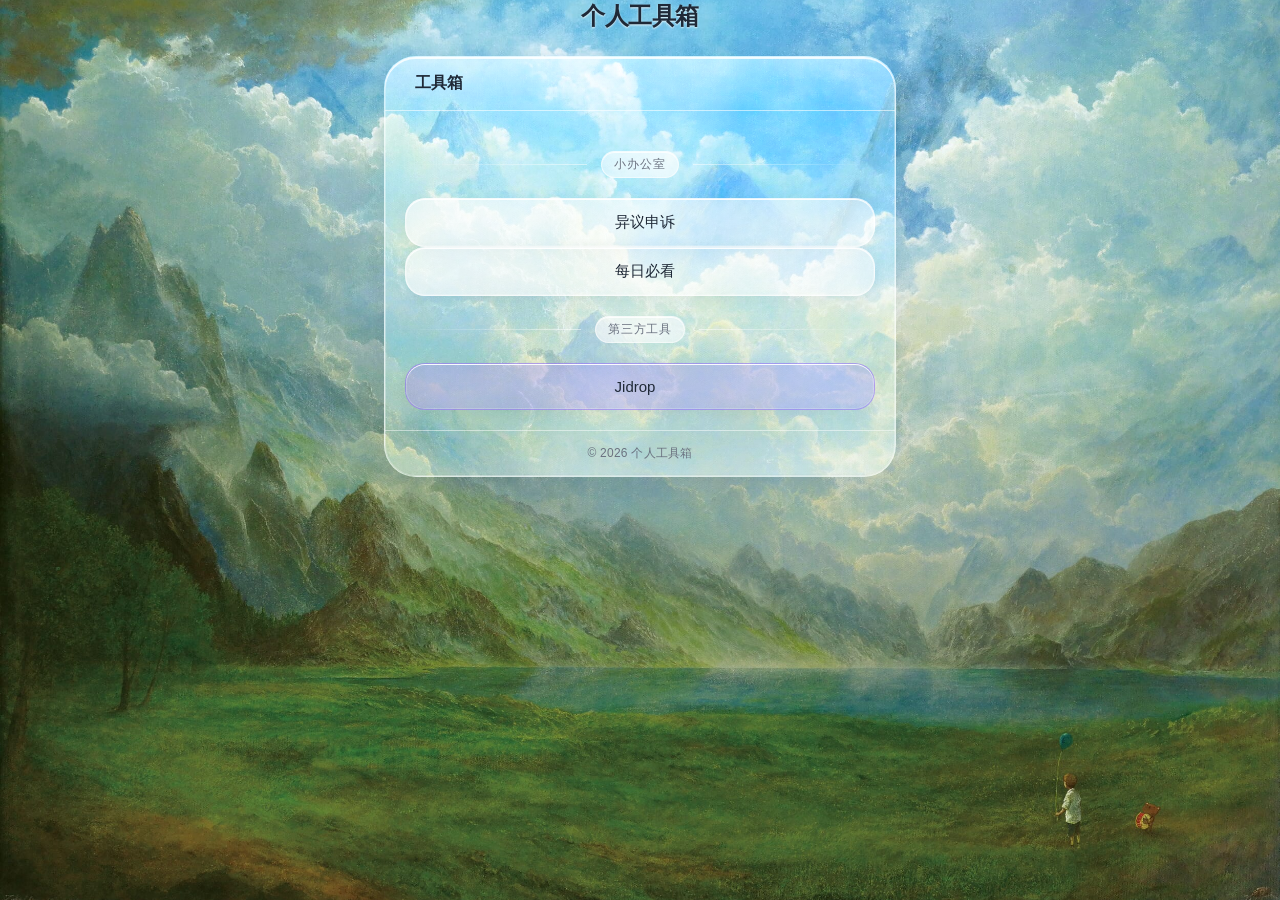
==== commit 3b6c578b: "refactor(assets): 重构资源加载方式并添加本地图片资源 将外部资源加载逻辑集中到common.js中统一管理 添加本地图片资源替换远程背景图片 优化页面结构，移除重复的脚本和样式引用" ====
--- a/index.html
+++ b/index.html
@@ -5,12 +5,7 @@
     <meta charset="UTF-8">
     <meta name="viewport" content="width=device-width, initial-scale=1.0">
     <title>工具箱 - 高效实用的工具集合</title>
-    <!-- Tailwind CSS -->
-    <script src="https://cdn.tailwindcss.com"></script>
-    <!-- 公共样式 -->
-    <link rel="stylesheet" href="assets/css/common.css" />
-    <!-- Font Awesome -->
-    <link rel="stylesheet" href="https://cdnjs.cloudflare.com/ajax/libs/font-awesome/6.5.1/css/all.min.css" />
+    <script src="assets/js/common.js"></script>
 </head>
 
 <body class="min-h-screen p-4 md:p-8">
@@ -92,8 +87,6 @@
         </div>
     </div>
 
-    <!-- 脚本加载 -->
-    <script src="assets/js/common.js"></script>
 </body>
 
 </html>
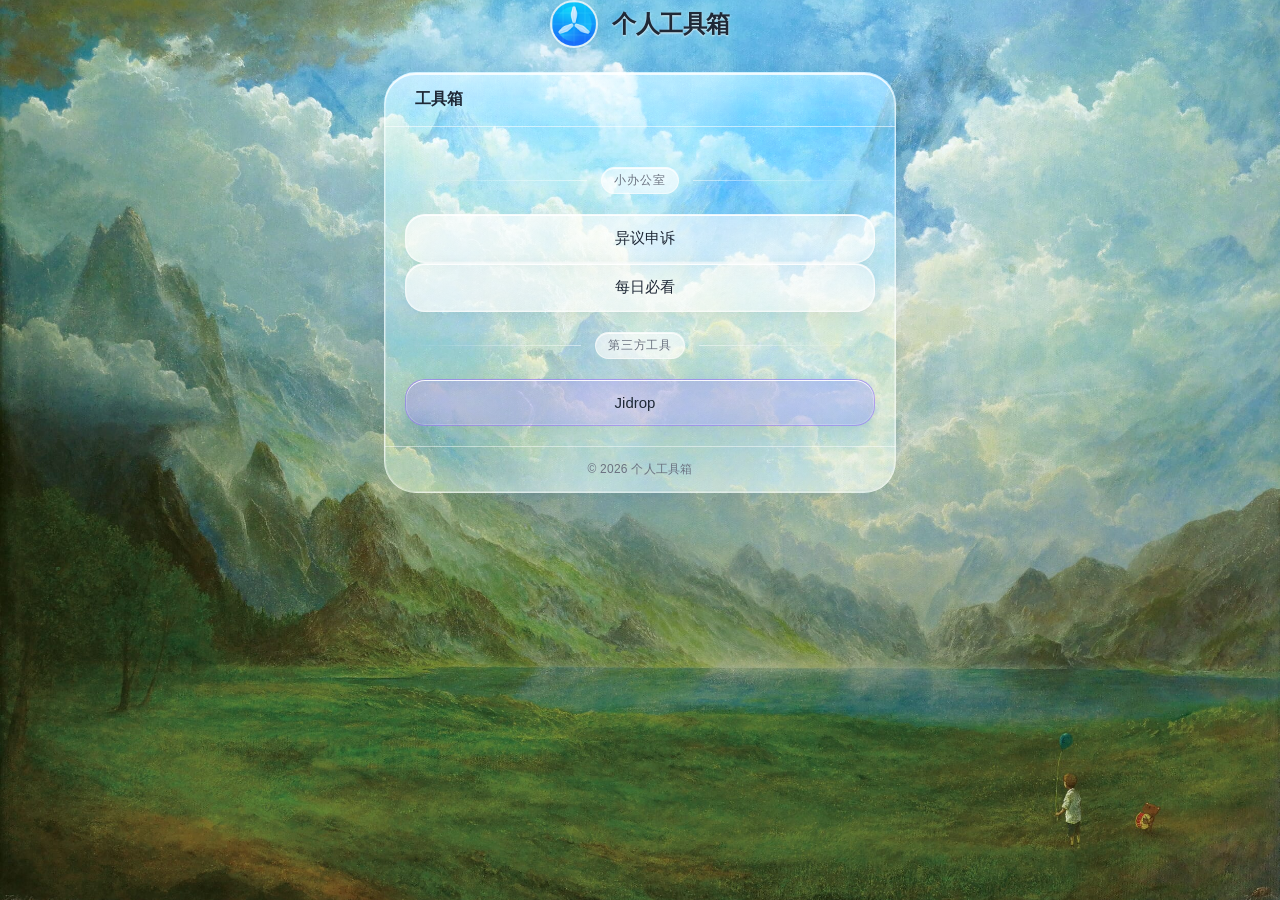
==== commit 5a6b7d8d: "refactor(assets): 更新资源引用路径并优化页面结构 - 替换图标为新的logo文件并更新相关引用 - 统一common.js的引用路径为绝对路径 - 移除404页面中不再使用的flow" ====
--- a/index.html
+++ b/index.html
@@ -5,7 +5,7 @@
     <meta charset="UTF-8">
     <meta name="viewport" content="width=device-width, initial-scale=1.0">
     <title>工具箱 - 高效实用的工具集合</title>
-    <script src="assets/js/common.js"></script>
+    <script src="/assets/js/common.js"></script>
 </head>
 
 <body class="min-h-screen p-4 md:p-8">
@@ -86,7 +86,6 @@
             </div>
         </div>
     </div>
-
 </body>
 
 </html>
